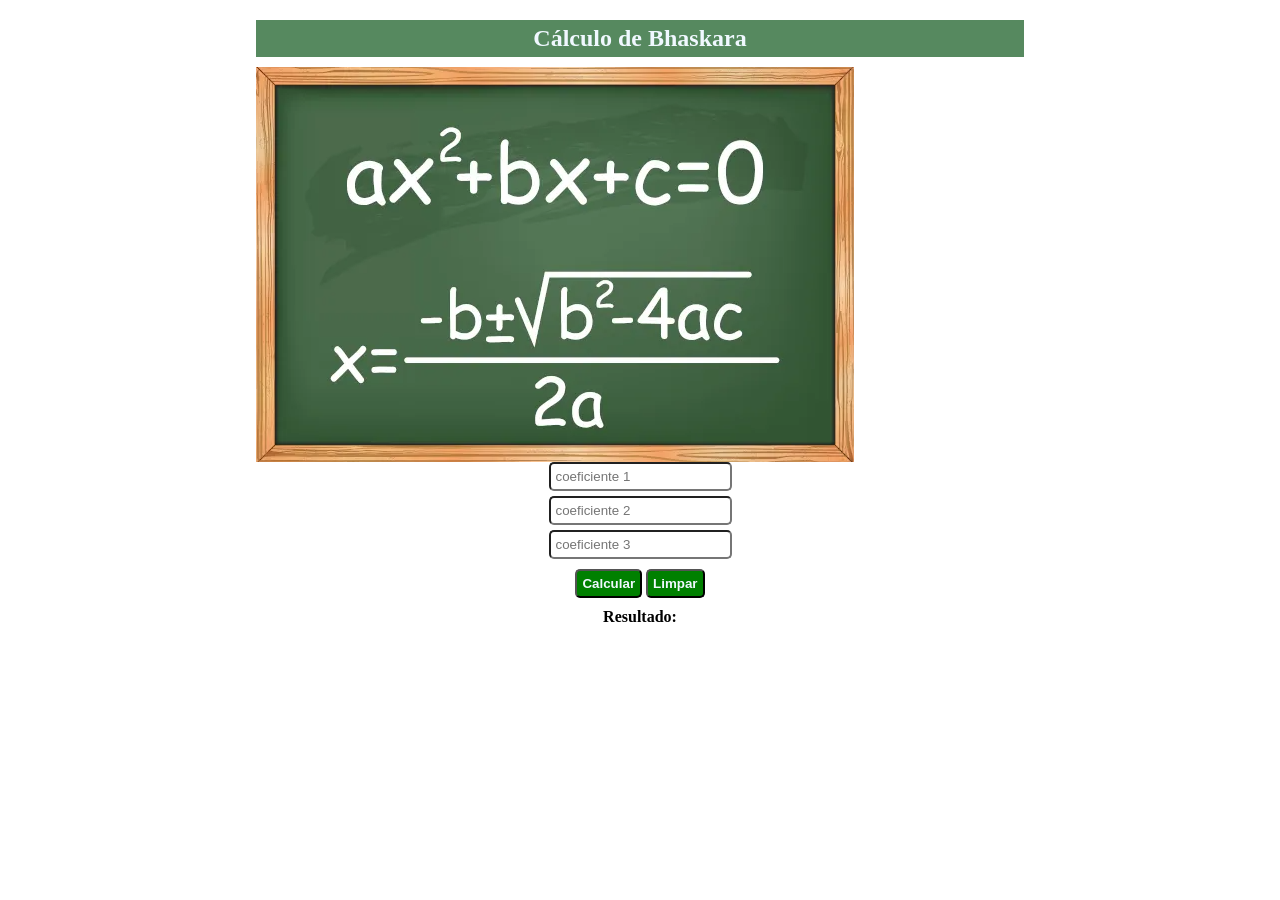
==== index.html @ 5c00ac2a "atualizando as pastas do projeto para melhorar na organização e entendimento da estrutura" ====
<!DOCTYPE html>
<html lang="en">
<head>
    <meta charset="UTF-8">
    <meta name="viewport" content="width=device-width, initial-scale=1.0">
    <title>Cálculo de Bhaskara</title>
    <link rel="stylesheet" href="src/style/style.css">
</head>
<body>
    <header>
        <h2>Cálculo de Bhaskara</h2>
    </header>
    <section>
 
        <form action="">
            <img src="src/img/Formula.png" alt="Cálculo de Bhaskara">
            <div class="barras">
                <input type="number" name="num1" id="num1" placeholder="coeficiente 1">
            </div>
            <div class="barras">
                <input type="number" name="num2" id="num2" placeholder="coeficiente 2">
            </div>
            <div class="barras">
                <input type="number" name="num3" id="num3" placeholder="coeficiente 3">
            </div>
            <div class="buttons">
                <button id="calcular">Calcular</button>
                <button id="limpar">Limpar</button>
            </div>
            <div id="resultado">Resultado: </div>
        </form>
    </section>


    <script src="src/script/script.js"></script>
</body>
</html>
---- src/style/style.css ----
*{
    box-sizing: border-box;
    margin: auto;
}

header{
    margin-top: 20px;
    width: 60%;
    text-align: center;
    background-color: rgb(86, 137, 95);
    color: aliceblue;
    padding: 5px;
}

form{
    margin-top: 10px;
    width: 60%;
    text-align: center;
}

form img{
    float: left;
    
}

input{
    border-radius: 5px;
    padding: 5px;
}

.barras{
    margin-top: 5px;
}

.buttons{
    margin-top: 10px;
}

button{
    padding: 5px;
    border-radius: 5px;
    background-color: green;
    color: aliceblue;
    font-weight: bold;
}

#resultado{
    margin-top: 10px;
    font-weight: bold;
}
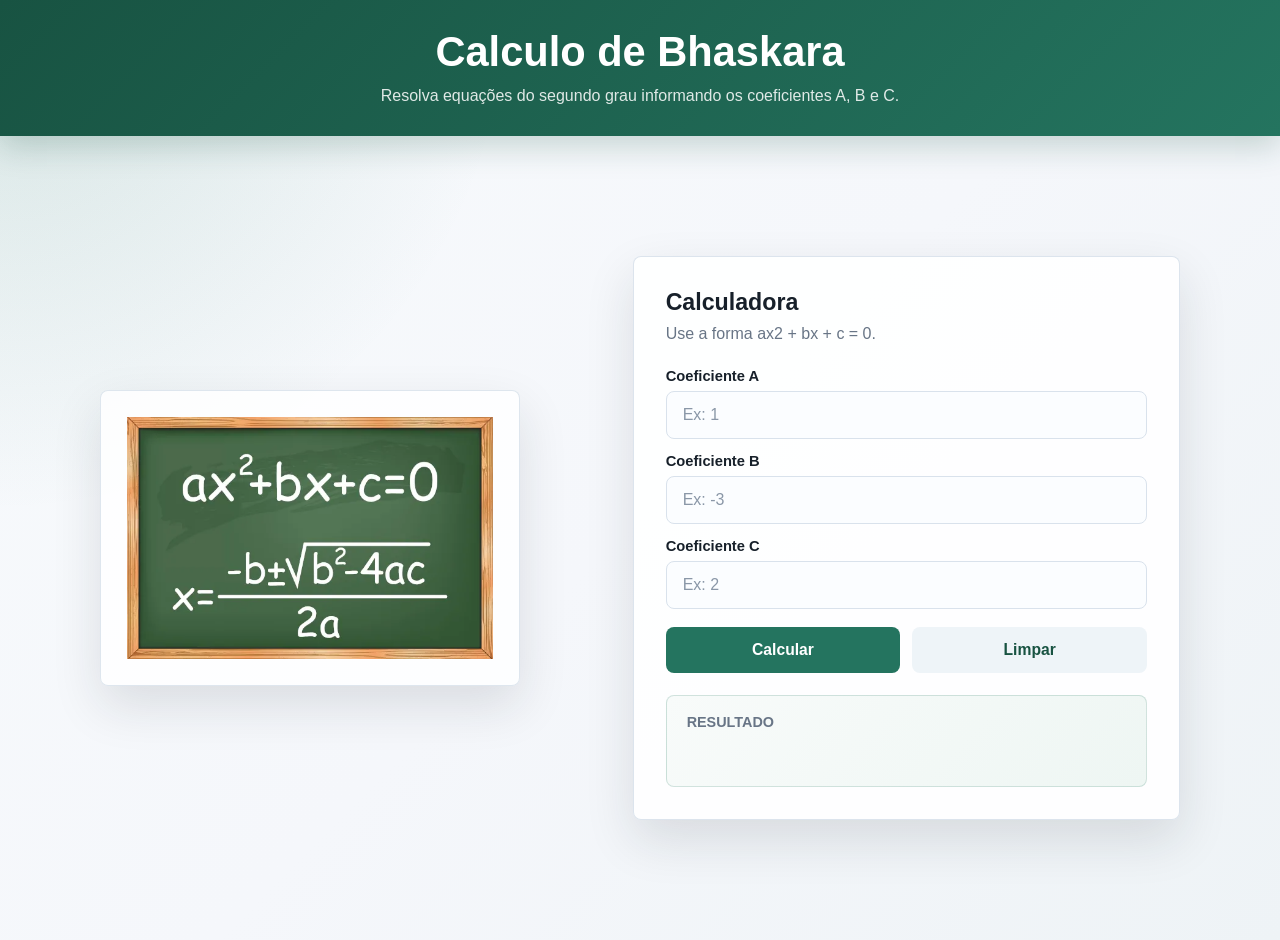
==== commit 1ffbcc7b: "." ====
--- a/index.html
+++ b/index.html
@@ -1,36 +1,57 @@
 <!DOCTYPE html>
-<html lang="en">
+<html lang="pt-BR">
 <head>
     <meta charset="UTF-8">
     <meta name="viewport" content="width=device-width, initial-scale=1.0">
-    <title>Cálculo de Bhaskara</title>
+    <meta name="description" content="Calculadora de Bhaskara para encontrar as raizes reais de uma equacao do segundo grau.">
+    <title>Calculo de Bhaskara</title>
     <link rel="stylesheet" href="src/style/style.css">
 </head>
 <body>
     <header>
-        <h2>Cálculo de Bhaskara</h2>
+        <h1>Calculo de Bhaskara</h1>
+        <p>Resolva equações do segundo grau informando os coeficientes A, B e C.</p>
     </header>
-    <section>
- 
-        <form action="">
-            <img src="src/img/Formula.png" alt="Cálculo de Bhaskara">
-            <div class="barras">
-                <input type="number" name="num1" id="num1" placeholder="coeficiente 1">
+
+    <main class="container">
+        <figure class="formula-card">
+            <img src="src/img/Formula.png" alt="Formula de Bhaskara">
+        </figure>
+
+        <section class="inputsPlusDisplayArea" aria-labelledby="calculator-title">
+            <div class="calculator-header">
+                <h2 id="calculator-title">Calculadora</h2>
+                <p>Use a forma ax2 + bx + c = 0.</p>
             </div>
-            <div class="barras">
-                <input type="number" name="num2" id="num2" placeholder="coeficiente 2">
-            </div>
-            <div class="barras">
-                <input type="number" name="num3" id="num3" placeholder="coeficiente 3">
-            </div>
-            <div class="buttons">
-                <button id="calcular">Calcular</button>
-                <button id="limpar">Limpar</button>
-            </div>
-            <div id="resultado">Resultado: </div>
-        </form>
-    </section>
 
+            <form class="inputs">
+                <div class="barras">
+                    <label for="num1">Coeficiente A</label>
+                    <input type="number" name="num1" id="num1" placeholder="Ex: 1" step="any">
+                </div>
+
+                <div class="barras">
+                    <label for="num2">Coeficiente B</label>
+                    <input type="number" name="num2" id="num2" placeholder="Ex: -3" step="any">
+                </div>
+
+                <div class="barras">
+                    <label for="num3">Coeficiente C</label>
+                    <input type="number" name="num3" id="num3" placeholder="Ex: 2" step="any">
+                </div>
+
+                <div class="buttons">
+                    <button type="submit" id="calcular">Calcular</button>
+                    <button type="button" id="limpar">Limpar</button>
+                </div>
+            </form>
+
+            <output id="resultado" aria-live="polite">
+                <span>Resultado</span>
+                <p id="resultado-texto"></p>
+            </output>
+        </section>
+    </main>
 
     <script src="src/script/script.js"></script>
 </body>
--- a/src/style/style.css
+++ b/src/style/style.css
@@ -1,50 +1,239 @@
-*{
-    box-sizing: border-box;
-    margin: auto;
-}
-
-header{
-    margin-top: 20px;
-    width: 60%;
-    text-align: center;
-    background-color: rgb(86, 137, 95);
-    color: aliceblue;
-    padding: 5px;
-}
-
-form{
-    margin-top: 10px;
-    width: 60%;
-    text-align: center;
-}
-
-form img{
-    float: left;
-    
-}
-
-input{
-    border-radius: 5px;
-    padding: 5px;
-}
-
-.barras{
-    margin-top: 5px;
-}
-
-.buttons{
-    margin-top: 10px;
-}
-
-button{
-    padding: 5px;
-    border-radius: 5px;
-    background-color: green;
-    color: aliceblue;
-    font-weight: bold;
-}
-
-#resultado{
-    margin-top: 10px;
-    font-weight: bold;
-}
+* {
+  box-sizing: border-box;
+  margin: 0;
+  padding: 0;
+}
+
+:root {
+  --bg: #f5f7fb;
+  --surface: #ffffff;
+  --surface-soft: #eef4f8;
+  --text: #17202a;
+  --muted: #687586;
+  --primary: #24745f;
+  --primary-dark: #185342;
+  --accent: #d98f2b;
+  --border: #d9e2ec;
+  --shadow: 0 20px 50px rgba(23, 32, 42, 0.12);
+}
+
+body {
+  min-height: 100vh;
+  font-family: Arial, Helvetica, sans-serif;
+  color: var(--text);
+  background:
+    radial-gradient(circle at top left, rgba(36, 116, 95, 0.16), transparent 32rem),
+    linear-gradient(135deg, #f7fafc 0%, var(--bg) 52%, #eef3f6 100%);
+}
+
+header {
+  padding: 28px 20px;
+  text-align: center;
+  color: #ffffff;
+  background: linear-gradient(135deg, var(--primary-dark), var(--primary));
+  box-shadow: 0 10px 30px rgba(24, 83, 66, 0.22);
+}
+
+header h1 {
+  font-size: clamp(1.7rem, 4vw, 2.6rem);
+  font-weight: 800;
+  letter-spacing: 0;
+}
+
+header p {
+  max-width: 620px;
+  margin: 8px auto 0;
+  color: rgba(255, 255, 255, 0.86);
+  font-size: 1rem;
+  line-height: 1.5;
+}
+
+.container {
+  width: min(1080px, calc(100% - 32px));
+  min-height: calc(100vh - 96px);
+  margin: 0 auto;
+  padding: 48px 0;
+  display: grid;
+  grid-template-columns: minmax(240px, 0.9fr) minmax(280px, 1fr);
+  gap: 40px;
+  align-items: center;
+}
+
+.formula-card {
+  justify-self: center;
+}
+
+.formula-card img {
+  width: min(100%, 420px);
+  display: block;
+  padding: 26px;
+  border: 1px solid rgba(217, 226, 236, 0.85);
+  border-radius: 8px;
+  background: rgba(255, 255, 255, 0.82);
+  box-shadow: var(--shadow);
+}
+
+.inputsPlusDisplayArea {
+  width: 100%;
+  padding: 32px;
+  display: flex;
+  flex-direction: column;
+  gap: 22px;
+  border: 1px solid rgba(217, 226, 236, 0.9);
+  border-radius: 8px;
+  background: rgba(255, 255, 255, 0.9);
+  box-shadow: var(--shadow);
+}
+
+.calculator-header {
+  display: grid;
+  gap: 6px;
+}
+
+.calculator-header h2 {
+  font-size: 1.45rem;
+  color: var(--text);
+}
+
+.calculator-header p {
+  color: var(--muted);
+  line-height: 1.5;
+}
+
+.inputs {
+  width: 100%;
+  display: flex;
+  flex-direction: column;
+  gap: 14px;
+}
+
+.barras {
+  width: 100%;
+}
+
+.barras label {
+  display: block;
+  margin-bottom: 7px;
+  color: var(--text);
+  font-size: 0.92rem;
+  font-weight: 700;
+}
+
+input {
+  width: 100%;
+  padding: 14px 16px;
+  border: 1px solid var(--border);
+  border-radius: 8px;
+  outline: none;
+  color: var(--text);
+  background: #fbfdff;
+  font-size: 1rem;
+  transition: border-color 0.2s ease, box-shadow 0.2s ease, background 0.2s ease;
+}
+
+input::placeholder {
+  color: #8a97a7;
+}
+
+input:focus {
+  border-color: var(--primary);
+  background: #ffffff;
+  box-shadow: 0 0 0 4px rgba(36, 116, 95, 0.14);
+}
+
+.buttons {
+  width: 100%;
+  display: grid;
+  grid-template-columns: repeat(2, minmax(0, 1fr));
+  gap: 12px;
+  margin-top: 4px;
+}
+
+button {
+  min-height: 46px;
+  padding: 12px 18px;
+  border: none;
+  border-radius: 8px;
+  color: #ffffff;
+  background: var(--primary);
+  font-size: 0.98rem;
+  font-weight: 700;
+  cursor: pointer;
+  transition: transform 0.18s ease, box-shadow 0.18s ease, background 0.18s ease;
+}
+
+button:hover {
+  transform: translateY(-1px);
+  background: var(--primary-dark);
+  box-shadow: 0 12px 24px rgba(24, 83, 66, 0.22);
+}
+
+button:active {
+  transform: translateY(0);
+  box-shadow: none;
+}
+
+#limpar {
+  color: var(--primary-dark);
+  background: var(--surface-soft);
+}
+
+#limpar:hover {
+  color: #ffffff;
+  background: var(--accent);
+  box-shadow: 0 12px 24px rgba(217, 143, 43, 0.22);
+}
+
+#resultado {
+  width: 100%;
+  min-height: 92px;
+  padding: 18px 20px;
+  border: 1px solid rgba(36, 116, 95, 0.18);
+  border-radius: 8px;
+  background: linear-gradient(135deg, #f8fbfa, #eef6f3);
+}
+
+#resultado span {
+  display: block;
+  color: var(--muted);
+  font-size: 0.9rem;
+  font-weight: 700;
+  text-transform: uppercase;
+}
+
+#resultado-texto {
+  margin-top: 8px;
+  color: var(--primary-dark);
+  font-size: 1.05rem;
+  font-weight: 800;
+  line-height: 1.5;
+}
+
+@media (max-width: 760px) {
+  header {
+    padding: 22px 16px;
+  }
+
+  .container {
+    width: min(100% - 24px, 520px);
+    min-height: auto;
+    padding: 28px 0;
+    grid-template-columns: 1fr;
+    gap: 24px;
+  }
+
+  .formula-card img {
+    width: min(100%, 320px);
+    padding: 18px;
+  }
+
+  .inputsPlusDisplayArea {
+    padding: 22px;
+  }
+}
+
+@media (max-width: 420px) {
+  .buttons {
+    grid-template-columns: 1fr;
+  }
+}
